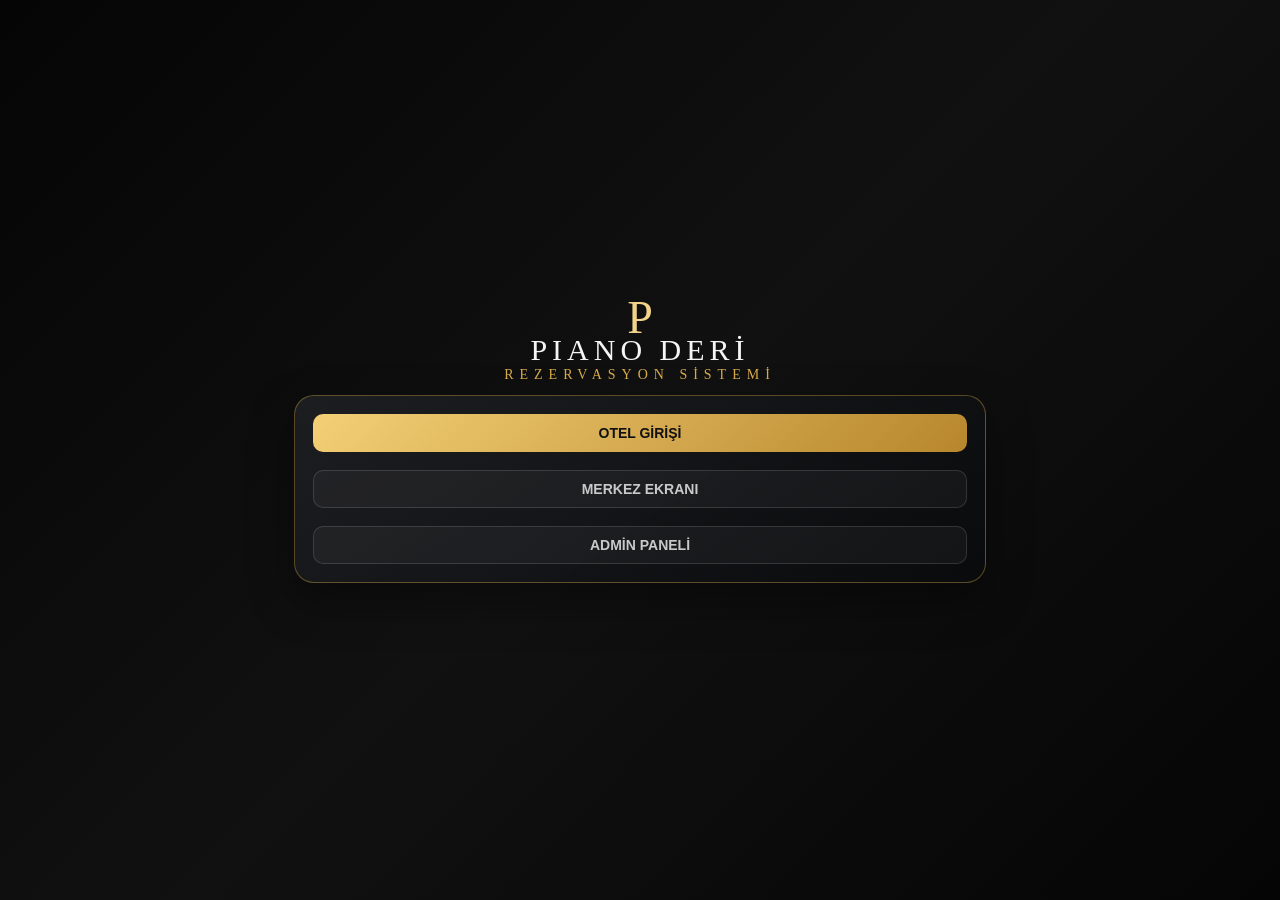
==== index.html @ ea299502 "Add files via upload" ====
<!DOCTYPE html><html lang="tr"><head><meta charset="UTF-8"><title>Piano Deri</title><link rel="stylesheet" href="assets/piano-theme.css"></head><body><div class="app" style="max-width:720px;display:grid;place-items:center"><div style="width:100%"><div class="app-brand"><div class="p">P</div><div class="name">PIANO DERİ</div><div class="sub">REZERVASYON SİSTEMİ</div></div><div class="panel-card"><button class="btn-gold" style="width:100%" onclick="location.href='hotel/login.html'">OTEL GİRİŞİ</button><br><br><button class="btn-dark" style="width:100%" onclick="location.href='center/dashboard.html'">MERKEZ EKRANI</button><br><br><button class="btn-dark" style="width:100%" onclick="location.href='admin/admin.html'">ADMİN PANELİ</button></div></div></div></body></html>
---- assets/piano-theme.css ----
:root{--gold:#d8aa4b;--gold2:#f1d48a;--border:rgba(216,170,75,.38);--text:#f5f5f5}
*{box-sizing:border-box}
body{margin:0;font-family:Arial,sans-serif;background:linear-gradient(135deg,#050505,#111,#050505);color:var(--text);overflow-x:hidden}
.app{min-height:100vh;padding:14px;max-width:100%;margin:auto}
.app-brand{text-align:center;margin-bottom:12px}
.app-brand .p{font-family:Georgia,serif;color:var(--gold2);font-size:46px;line-height:.65}
.app-brand .name{font-family:Georgia,serif;letter-spacing:5px;font-size:30px}
.app-brand .sub{font-family:Georgia,serif;color:var(--gold);letter-spacing:6px;font-size:14px}
.panel-card{background:linear-gradient(145deg,rgba(30,31,34,.92),rgba(10,11,13,.96));border:1px solid var(--border);border-radius:20px;box-shadow:0 18px 45px rgba(0,0,0,.38);padding:18px;margin-bottom:14px}
.grid{display:grid;gap:12px}.grid2{grid-template-columns:repeat(2,1fr)}.grid3{grid-template-columns:repeat(3,1fr)}.grid4{grid-template-columns:repeat(4,1fr)}
label{display:block;color:var(--gold2);font-weight:700;margin-bottom:6px;font-size:12px}
input,select,textarea{width:100%;background:rgba(0,0,0,.28);border:1px solid rgba(255,255,255,.13);color:var(--text);border-radius:10px;padding:10px 11px;font-size:14px}
textarea{min-height:70px}
input[type=checkbox]{width:auto;transform:scale(1.1)}
button{cursor:pointer}
.btn-gold{background:linear-gradient(135deg,#f3cf75,#b8872d);color:#111;border:0;border-radius:10px;padding:11px 14px;font-size:14px;font-weight:800}
.btn-dark{background:rgba(255,255,255,.04);color:#c9c9c9;border:1px solid rgba(255,255,255,.13);border-radius:10px;padding:10px 13px;font-size:14px;font-weight:700}
.btn-blue{background:#1d4ed8;color:white;border:0;border-radius:8px;padding:8px 10px;font-size:12px;font-weight:700}
.btn-red{background:#7f1d1d;color:white;border:0;border-radius:8px;padding:8px 10px;font-size:12px;font-weight:700}
.notice{background:rgba(127,29,29,.35);border:1px solid rgba(248,113,113,.55);color:#fecaca;border-radius:12px;padding:10px;margin-bottom:12px}
.ok{background:rgba(22,101,52,.28);border:1px solid rgba(34,197,94,.45);color:#bbf7d0;border-radius:12px;padding:10px;margin-bottom:12px}
table{width:100%;border-collapse:collapse;table-layout:auto}
th,td{padding:8px 7px;border-bottom:1px solid rgba(255,255,255,.1);text-align:left;font-size:12px;vertical-align:middle}
th{color:var(--gold2)}
.table-wrap{overflow-x:auto;max-width:100%}
.badge{display:inline-block;border-radius:999px;padding:4px 8px;font-size:11px;font-weight:800}
.pending{background:#1f2937;color:#ddd}.entered{background:#7c2d12;color:#fed7aa}.exited{background:#166534;color:#bbf7d0}.cancelled{background:#7f1d1d;color:#fecaca}.off{background:#78350f;color:#fde68a}
.time-title{background:rgba(216,170,75,.18);border:1px solid var(--border);border-radius:10px;padding:11px;margin:14px 0 8px;color:var(--gold2);font-size:20px;font-weight:800}
.center-layout{display:grid;grid-template-columns:190px minmax(0,1fr) 245px;gap:12px;align-items:start}
.side-menu{position:sticky;top:10px}.side-menu button{width:100%;display:block;margin-bottom:8px;text-align:left}
.section{display:none}.section.active{display:block}
.staff-list{display:flex;gap:7px;flex-wrap:wrap}.staff-pill{border:1px solid var(--border);border-radius:999px;padding:6px 9px;font-weight:700;font-size:12px}.staff-free{background:rgba(22,101,52,.22);border-color:rgba(34,197,94,.45);color:#bbf7d0}.staff-off{background:rgba(120,53,15,.35);border-color:rgba(251,191,36,.45);color:#fde68a}
.res-card{background:rgba(255,255,255,.04);border:1px solid rgba(255,255,255,.1);border-radius:14px;padding:14px;margin-bottom:10px}.res-title{font-size:18px;color:var(--gold2);font-weight:800}.res-meta{color:#d1d5db;line-height:1.6}.res-actions{display:flex;gap:8px;flex-wrap:wrap;margin-top:10px}.tab-row{display:flex;gap:8px;flex-wrap:wrap;margin-bottom:14px}
.compact-input{min-width:70px;max-width:100px}
.action-cell{white-space:nowrap}
@media(max-width:1100px){.center-layout{grid-template-columns:1fr}.grid4,.grid3,.grid2{grid-template-columns:1fr}.panel-card{padding:14px}.app-brand .name{font-size:24px}.side-menu{position:relative}}
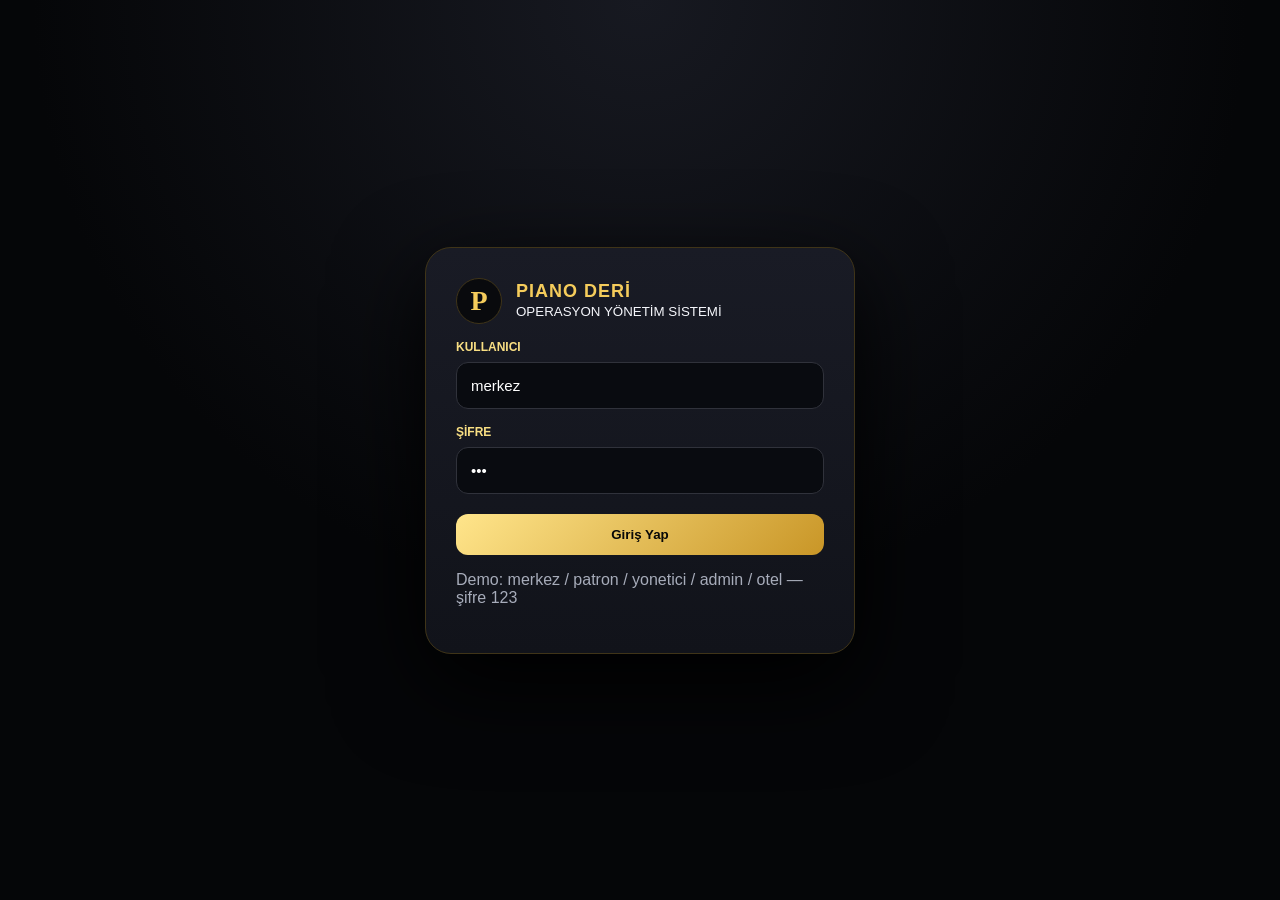
==== commit 563d729b: "Add files via upload" ====
--- a/index.html
+++ b/index.html
@@ -1 +1,16 @@
-<!DOCTYPE html><html lang="tr"><head><meta charset="UTF-8"><title>Piano Deri</title><link rel="stylesheet" href="assets/piano-theme.css"></head><body><div class="app" style="max-width:720px;display:grid;place-items:center"><div style="width:100%"><div class="app-brand"><div class="p">P</div><div class="name">PIANO DERİ</div><div class="sub">REZERVASYON SİSTEMİ</div></div><div class="panel-card"><button class="btn-gold" style="width:100%" onclick="location.href='hotel/login.html'">OTEL GİRİŞİ</button><br><br><button class="btn-dark" style="width:100%" onclick="location.href='center/dashboard.html'">MERKEZ EKRANI</button><br><br><button class="btn-dark" style="width:100%" onclick="location.href='admin/admin.html'">ADMİN PANELİ</button></div></div></div></body></html>
+<!doctype html>
+<html lang="tr">
+<head>
+  <meta charset="UTF-8" />
+  <meta name="viewport" content="width=device-width, initial-scale=1.0" />
+  <title>Piano Deri Operasyon</title>
+  <link rel="stylesheet" href="assets/style.css" />
+</head>
+<body>
+  <div id="app"></div>
+  <audio id="notifySound" preload="auto">
+    <source src="assets/notify.wav" type="audio/wav" />
+  </audio>
+  <script src="assets/app.js"></script>
+</body>
+</html>
--- a/assets/style.css
+++ b/assets/style.css
@@ -0,0 +1 @@
+:root{--bg:#050608;--panel:#151720;--panel2:#1b1e28;--line:#3f3418;--gold:#f5cc5b;--gold2:#f9df83;--text:#f5f6fb;--muted:#a7acba;--green:#88d85f;--red:#ff6b58;--blue:#5395ff}*{box-sizing:border-box}body{margin:0;background:radial-gradient(circle at top,#171921,#050608 55%);color:var(--text);font-family:Arial,Helvetica,sans-serif}.login{min-height:100vh;display:grid;place-items:center;padding:20px}.login-card{width:min(430px,100%);background:linear-gradient(180deg,#191b25,#11131a);border:1px solid var(--line);border-radius:26px;padding:30px;box-shadow:0 30px 90px #000}.logo{display:flex;align-items:center;gap:14px}.mark{width:46px;height:46px;border-radius:50%;border:1px solid var(--line);display:grid;place-items:center;color:var(--gold);font:bold 28px Georgia;background:#090a0d}.logo h1{font-size:18px;color:var(--gold);letter-spacing:1px;margin:0}.login-card input,.login-card select,.filter input,.filter select{width:100%;background:#090b10;border:1px solid #30323b;color:#fff;border-radius:12px;padding:14px;font-size:15px}.field{margin-top:16px}.field label,.filter label{display:block;color:var(--gold2);font-size:12px;font-weight:700;margin-bottom:8px}.btn{border:0;border-radius:12px;background:linear-gradient(135deg,#ffe58b,#c99627);color:#080808;font-weight:800;padding:13px 20px;cursor:pointer}.btn.dark{background:#262a34;color:var(--gold2);border:1px solid #3a3e4a}.btn.red{background:#742115;color:#fff}.app{display:grid;grid-template-columns:230px 1fr;min-height:100vh}.side{background:linear-gradient(180deg,#151820,#0d0f14);border-right:1px solid var(--line);padding:18px;position:sticky;top:0;height:100vh}.nav{margin-top:25px;display:grid;gap:8px}.nav button{background:#1b1e28;color:#dfe2ec;border:1px solid #30323b;border-radius:12px;text-align:left;padding:14px;cursor:pointer;font-weight:700}.nav button.active{background:linear-gradient(90deg,#3a321c,#20232d);color:var(--gold2);border-color:#7f6123}.main{padding:18px}.top{display:flex;justify-content:space-between;align-items:center;background:#11131a;border:1px solid var(--line);border-radius:18px;padding:14px 18px;margin-bottom:14px}.top-right{display:flex;gap:10px;align-items:center}.pill{background:#090b10;border:1px solid #30323b;border-radius:12px;padding:10px 14px;color:var(--gold2);font-weight:700}.grid{display:grid;gap:14px}.cols2{grid-template-columns:1fr 1fr}.cols4{grid-template-columns:repeat(4,1fr)}.card{background:linear-gradient(180deg,#1a1d27,#12151c);border:1px solid var(--line);border-radius:18px;padding:18px;box-shadow:0 15px 45px #0006}.card h2,.card h3{color:var(--gold2);margin:0 0 16px}.filter{display:grid;grid-template-columns:1fr 1.4fr auto auto;gap:14px;align-items:end}.stat{background:#12151d;border:1px solid #30323b;border-radius:14px;padding:18px;text-align:center}.stat small{display:block;color:var(--muted);font-weight:700}.stat b{font-size:32px;color:var(--gold)}.green b,.badge.green{color:var(--green)}.red b,.badge.red{color:var(--red)}table{width:100%;border-collapse:collapse;background:#101218;border-radius:14px;overflow:hidden}th{text-align:left;color:var(--gold2);font-size:13px;background:#090b10}th,td{padding:13px;border-bottom:1px solid #2a2d36}td{color:#eef0f7}.badge{display:inline-block;padding:5px 10px;border-radius:999px;background:#222633;font-weight:800;font-size:12px}.notice-stack{position:fixed;right:18px;bottom:18px;width:330px;display:flex;flex-direction:column-reverse;gap:10px;z-index:9}.notice{background:#0d5b2b;border:1px solid #22a657;border-radius:16px;padding:14px;box-shadow:0 15px 40px #000;color:#dfffe9;animation:blink 1s infinite}.notice small{display:block;opacity:.85;margin-top:5px}@keyframes blink{50%{filter:brightness(1.5)}}.report-line{display:grid;grid-template-columns:1.5fr repeat(4,.6fr);gap:10px;padding:14px;border-bottom:1px solid #2a2d36}.mobile-only{display:none}@media(max-width:900px){.app{grid-template-columns:1fr}.side{position:relative;height:auto}.nav{grid-template-columns:repeat(2,1fr)}.filter,.cols2,.cols4{grid-template-columns:1fr}.main{padding:10px}.table-wrap{overflow:auto}.top{align-items:flex-start;gap:10px;flex-direction:column}.notice-stack{left:12px;right:12px;width:auto}.report-line{grid-template-columns:1fr 1fr}.mobile-only{display:block}}
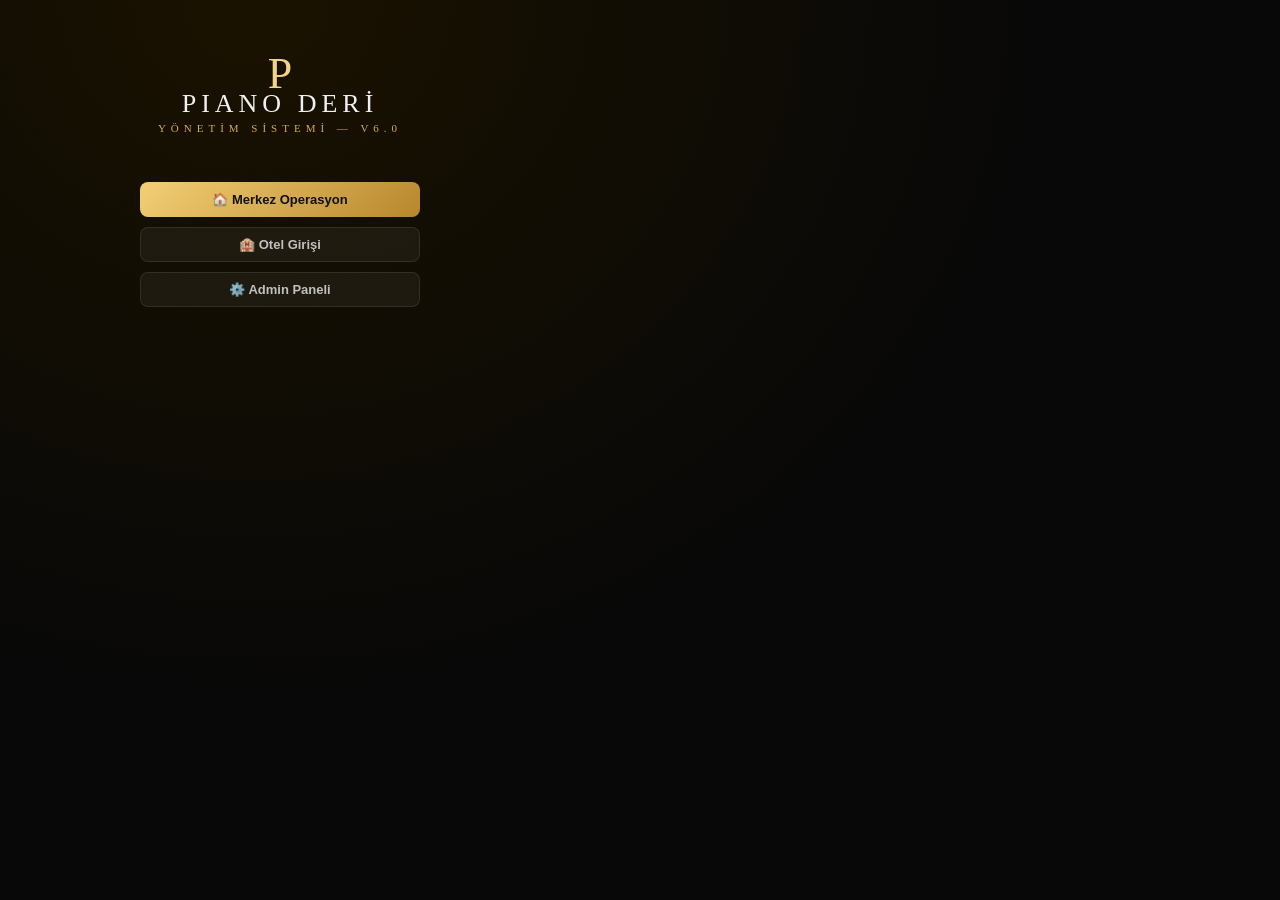
==== commit 32e148b7: "Add files via upload" ====
--- a/index.html
+++ b/index.html
@@ -1,16 +1,23 @@
-<!doctype html>
+<!DOCTYPE html>
 <html lang="tr">
 <head>
-  <meta charset="UTF-8" />
-  <meta name="viewport" content="width=device-width, initial-scale=1.0" />
-  <title>Piano Deri Operasyon</title>
-  <link rel="stylesheet" href="assets/style.css" />
+  <meta charset="UTF-8">
+  <title>Piano Deri V6.0</title>
+  <link rel="stylesheet" href="assets/piano-theme.css">
 </head>
 <body>
-  <div id="app"></div>
-  <audio id="notifySound" preload="auto">
-    <source src="assets/notify.wav" type="audio/wav" />
-  </audio>
-  <script src="assets/app.js"></script>
+<div class="app" style="max-width:560px;text-align:center;padding-top:60px">
+  <div class="app-brand">
+    <div class="p">P</div>
+    <div class="name">PIANO DERİ</div>
+    <div class="sub">YÖNETİM SİSTEMİ — V6.0</div>
+  </div>
+  <br><br>
+  <div style="display:flex;flex-direction:column;gap:10px;max-width:280px;margin:auto">
+    <a href="center/dashboard.html" class="btn-gold" style="display:block;text-decoration:none">🏠 Merkez Operasyon</a>
+    <a href="hotel/login.html"      class="btn-dark" style="display:block;text-decoration:none">🏨 Otel Girişi</a>
+    <a href="admin/admin.html"      class="btn-dark" style="display:block;text-decoration:none">⚙️ Admin Paneli</a>
+  </div>
+</div>
 </body>
 </html>
--- a/assets/piano-theme.css
+++ b/assets/piano-theme.css
@@ -0,0 +1,184 @@
+/* Piano Deri V6.1 */
+:root {
+  --gold:   #d8aa4b;
+  --gold2:  #f1d48a;
+  --gold3:  #a07830;
+  --border: rgba(216,170,75,.35);
+  --b2:     rgba(255,255,255,.09);
+  --text:   #f0f0f0;
+  --text2:  #a0a0a0;
+  --bg:     #080808;
+  --bg3:    rgba(30,31,36,.92);
+}
+*,*::before,*::after{box-sizing:border-box;}
+html,body{margin:0;padding:0;overflow-x:hidden;}
+body{
+  font-family:-apple-system,BlinkMacSystemFont,"Segoe UI",Arial,sans-serif;
+  background:radial-gradient(ellipse at 20% 0%,#1a1200 0%,var(--bg) 55%),
+             radial-gradient(ellipse at 80% 100%,#0d0a00 0%,var(--bg) 55%);
+  background-attachment:fixed;color:var(--text);font-size:14px;
+}
+.app{min-height:100vh;padding:14px 12px 80px;width:100%;max-width:100%;overflow-x:hidden;}
+.app-brand{text-align:center;margin-bottom:16px;}
+.app-brand .p    {font-family:Georgia,serif;color:var(--gold2);font-size:44px;line-height:.65;}
+.app-brand .name {font-family:Georgia,serif;letter-spacing:5px;font-size:26px;color:var(--text);}
+.app-brand .sub  {font-family:Georgia,serif;color:var(--gold);letter-spacing:5px;font-size:11px;margin-top:3px;}
+
+.panel-card{
+  background:var(--bg3);border:1px solid var(--border);
+  border-radius:14px;box-shadow:0 12px 40px rgba(0,0,0,.45);
+  padding:16px;margin-bottom:12px;
+}
+
+.grid  {display:grid;gap:9px;}
+.grid2 {grid-template-columns:repeat(2,1fr);}
+.grid3 {grid-template-columns:repeat(3,1fr);}
+.grid4 {grid-template-columns:repeat(4,1fr);}
+
+label{display:block;color:var(--gold2);font-weight:700;margin-bottom:4px;font-size:11px;text-transform:uppercase;letter-spacing:.5px;}
+input,select,textarea{
+  width:100%;background:rgba(0,0,0,.35);border:1px solid var(--b2);
+  color:var(--text);border-radius:8px;padding:9px 11px;font-size:13px;
+  outline:none;font-family:inherit;transition:border-color .2s;
+}
+input:focus,select:focus,textarea:focus{border-color:var(--gold3);}
+input[type="checkbox"]{width:auto;transform:scale(1.3);margin-right:5px;accent-color:var(--gold);}
+textarea{min-height:66px;resize:vertical;}
+input:disabled,select:disabled{opacity:.45;cursor:not-allowed;}
+
+.btn-gold{background:linear-gradient(135deg,#f3cf75,#b8872d);color:#111;border:0;border-radius:8px;padding:10px 14px;font-size:13px;font-weight:800;cursor:pointer;transition:opacity .15s,transform .1s;}
+.btn-gold:hover{opacity:.9;transform:translateY(-1px);}
+.btn-dark{background:rgba(255,255,255,.05);color:#c0c0c0;border:1px solid var(--b2);border-radius:8px;padding:9px 13px;font-size:13px;font-weight:600;cursor:pointer;transition:background .15s;}
+.btn-dark:hover{background:rgba(255,255,255,.1);}
+.btn-red {background:rgba(127,29,29,.85);color:#fca5a5;border:0;border-radius:8px;padding:8px 11px;font-weight:700;cursor:pointer;}
+.btn-red:hover{background:rgba(127,29,29,1);}
+.btn-blue{background:#1d4ed8;color:#fff;border:0;border-radius:8px;padding:8px 11px;font-weight:700;cursor:pointer;}
+.btn-blue:hover{background:#1e40af;}
+.btn-sm{padding:5px 9px;font-size:11px;}
+
+.notice{background:rgba(127,29,29,.3);border:1px solid rgba(248,113,113,.5);color:#fecaca;border-radius:10px;padding:9px 12px;margin-bottom:11px;}
+.ok    {background:rgba(20,83,45,.25);border:1px solid rgba(34,197,94,.4);color:#bbf7d0;border-radius:10px;padding:9px 12px;margin-bottom:11px;}
+
+/* ── TABLO ── */
+.table-wrap{overflow-x:auto;width:100%;-webkit-overflow-scrolling:touch;}
+table{width:100%;border-collapse:collapse;min-width:900px;}
+th,td{padding:7px 8px;border-bottom:1px solid rgba(255,255,255,.07);text-align:left;font-size:11px;vertical-align:middle;white-space:nowrap;}
+th{color:var(--gold2);font-size:10px;text-transform:uppercase;letter-spacing:.4px;background:rgba(0,0,0,.2);position:sticky;top:0;z-index:1;}
+
+/* ── SATIR RENKLERİ ── */
+tr.row-girdi  > td{background:rgba(234,179,8,.14)!important;}
+tr.row-cikti  > td{background:rgba(34,197,94,.12)!important;}
+tr.row-cancel > td{background:rgba(220,38,38,.22)!important;}
+tr.row-girdi:hover  > td{background:rgba(234,179,8,.24)!important;}
+tr.row-cikti:hover  > td{background:rgba(34,197,94,.22)!important;}
+tr.row-cancel:hover > td{background:rgba(220,38,38,.32)!important;}
+tr:not(.row-girdi):not(.row-cikti):not(.row-cancel):hover > td{background:rgba(255,255,255,.03);}
+
+/* ── BADGE ── */
+.badge{display:inline-block;border-radius:999px;padding:3px 8px;font-size:10px;font-weight:800;}
+.pending  {background:rgba(31,41,55,.8);color:#d1d5db;border:1px solid rgba(255,255,255,.1);}
+.entered  {background:rgba(120,53,15,.8);color:#fde68a;border:1px solid rgba(251,191,36,.4);}
+.exited   {background:rgba(20,83,45,.8);color:#bbf7d0;border:1px solid rgba(34,197,94,.3);}
+.cancelled{background:rgba(127,29,29,.9);color:#fca5a5;border:1px solid rgba(248,113,113,.4);}
+.updated  {background:rgba(30,58,95,.8);color:#93c5fd;border:1px solid rgba(96,165,250,.3);}
+.off      {background:rgba(120,53,15,.3);color:#fde68a;border:1px solid rgba(251,191,36,.3);}
+
+/* ── PERSONEL ── */
+.staff-list{display:flex;flex-wrap:wrap;gap:6px;}
+.staff-pill{border:1px solid var(--border);border-radius:999px;padding:4px 10px;font-weight:700;font-size:11px;}
+.staff-free{background:rgba(20,83,45,.2);border-color:rgba(34,197,94,.4);color:#bbf7d0;}
+.staff-off {background:rgba(120,53,15,.3);border-color:rgba(251,191,36,.4);color:#fde68a;}
+.staff-busy{background:rgba(124,45,18,.2);border-color:rgba(251,146,60,.4);color:#fed7aa;}
+
+/* ── LAYOUT: tam genişlik, taşma yok ── */
+.center-layout{
+  display:grid;
+  grid-template-columns:170px minmax(0,1fr) 240px;
+  gap:12px;
+  align-items:start;
+  width:100%;
+}
+.side-menu{position:sticky;top:12px;}
+.side-menu button{width:100%;display:block;margin-bottom:5px;text-align:left;}
+.side-menu .active-menu{background:rgba(216,170,75,.15);border-color:var(--gold3);color:var(--gold2);}
+.section{display:none;}
+.section.active{display:block;}
+
+.time-title{background:rgba(216,170,75,.1);border:1px solid var(--border);border-radius:8px;padding:9px 13px;margin:10px 0 4px;color:var(--gold2);font-size:16px;font-weight:800;}
+
+/* ── İSTATİSTİK ── */
+.stat-cards{display:grid;grid-template-columns:repeat(4,1fr);gap:9px;margin-bottom:12px;}
+.stat-card{background:var(--bg3);border:1px solid var(--border);border-radius:11px;padding:12px 14px;text-align:center;}
+.stat-card .s-val{font-size:26px;font-weight:900;color:var(--gold2);line-height:1.1;}
+.stat-card .s-lbl{font-size:10px;color:var(--text2);text-transform:uppercase;letter-spacing:.4px;margin-top:2px;}
+
+.bar-chart{display:flex;flex-direction:column;gap:6px;}
+.bar-row{display:flex;align-items:center;gap:7px;}
+.bar-label{width:90px;font-size:11px;color:var(--text2);text-align:right;white-space:nowrap;overflow:hidden;text-overflow:ellipsis;flex-shrink:0;}
+.bar-track{flex:1;background:rgba(255,255,255,.05);border-radius:3px;height:18px;overflow:hidden;}
+.bar-fill{height:100%;background:linear-gradient(90deg,var(--gold3),var(--gold2));border-radius:3px;transition:width .5s ease;min-width:2px;}
+.bar-fill.blue{background:linear-gradient(90deg,#1e40af,#60a5fa);}
+.bar-fill.green{background:linear-gradient(90deg,#14532d,#4ade80);}
+.bar-value{width:30px;font-size:11px;font-weight:700;color:var(--gold2);text-align:right;flex-shrink:0;}
+
+.perf-row{display:flex;align-items:center;gap:9px;padding:8px 11px;border-radius:8px;background:rgba(255,255,255,.03);border:1px solid var(--b2);margin-bottom:6px;}
+.perf-rank{width:24px;height:24px;border-radius:50%;display:flex;align-items:center;justify-content:center;font-weight:900;font-size:11px;flex-shrink:0;}
+.rank-1{background:linear-gradient(135deg,#f3cf75,#b8872d);color:#111;}
+.rank-2{background:rgba(192,192,192,.2);color:#d4d4d4;}
+.rank-3{background:rgba(176,110,50,.3);color:#d97706;}
+.rank-n{background:rgba(255,255,255,.06);color:#666;}
+.perf-name{flex:1;font-weight:700;font-size:12px;}
+.perf-meta{font-size:10px;color:var(--text2);}
+.perf-bar-wrap{width:80px;}
+
+/* ── TAB ── */
+.tab-bar{display:flex;gap:4px;margin-bottom:11px;flex-wrap:wrap;}
+.tab-btn{padding:7px 14px;border-radius:6px;border:1px solid var(--b2);background:rgba(255,255,255,.04);color:var(--text2);font-weight:700;font-size:12px;cursor:pointer;}
+.tab-btn.active{background:rgba(216,170,75,.15);border-color:var(--gold3);color:var(--gold2);}
+
+/* ── KOMPAKT INPUT ── */
+.ci{min-width:55px;max-width:78px;padding:5px 6px;font-size:11px;}
+.si{min-width:78px;max-width:115px;padding:5px 6px;font-size:11px;}
+.ti{min-width:68px;max-width:84px;padding:5px 6px;font-size:11px;}
+.action-cell{white-space:nowrap;}
+.action-cell button{margin:1px;padding:4px 7px;font-size:10px;}
+
+/* ── MODAL ── */
+.modal-overlay{position:fixed;inset:0;background:rgba(0,0,0,.8);z-index:1000;display:flex;align-items:center;justify-content:center;padding:14px;}
+.modal-box{background:var(--bg3);border:1px solid var(--border);border-radius:14px;padding:20px;width:100%;max-width:480px;max-height:90vh;overflow-y:auto;}
+.modal-box h3{color:var(--gold2);margin-top:0;}
+
+/* ── OTEL KARTLARI ── */
+.res-card{background:var(--bg3);border:1px solid var(--border);border-radius:11px;padding:13px;margin-bottom:8px;}
+.res-time{font-size:18px;font-weight:900;color:var(--gold2);}
+.res-detail{font-size:12px;color:var(--text2);margin:2px 0;}
+.res-actions{display:flex;gap:6px;flex-wrap:wrap;margin-top:8px;}
+.day-nav{display:flex;align-items:center;gap:7px;margin-bottom:11px;flex-wrap:wrap;}
+.day-nav .day-label{flex:1;text-align:center;font-weight:700;font-size:14px;color:var(--gold2);}
+
+.search-filters{display:grid;grid-template-columns:repeat(3,1fr);gap:8px;margin-bottom:11px;}
+.top-bar{display:flex;align-items:center;gap:9px;flex-wrap:wrap;margin-bottom:12px;}
+.top-bar h2{margin:0;color:var(--gold2);font-size:15px;flex:1;}
+.divider{border:0;border-top:1px solid var(--b2);margin:12px 0;}
+
+/* ── GRUP BADGE ── */
+.grup1{background:rgba(37,99,235,.25);border:1px solid rgba(96,165,250,.4);color:#93c5fd;border-radius:5px;padding:2px 7px;font-size:10px;font-weight:700;}
+.grup2{background:rgba(124,45,18,.25);border:1px solid rgba(251,146,60,.4);color:#fed7aa;border-radius:5px;padding:2px 7px;font-size:10px;font-weight:700;}
+
+/* ── RESPONSIVE ── */
+@media(max-width:1200px){
+  .center-layout{grid-template-columns:1fr;}
+  .side-menu{position:relative;display:flex;flex-wrap:wrap;gap:5px;}
+  .side-menu button{width:auto;flex:1;min-width:100px;}
+}
+@media(max-width:900px){
+  .stat-cards{grid-template-columns:repeat(2,1fr);}
+  .grid4,.grid3{grid-template-columns:1fr 1fr;}
+  .search-filters{grid-template-columns:1fr 1fr;}
+}
+@media(max-width:600px){
+  .stat-cards{grid-template-columns:1fr 1fr;}
+  .grid4,.grid3,.grid2{grid-template-columns:1fr;}
+  .search-filters{grid-template-columns:1fr;}
+  .app{padding:10px 8px 60px;}
+}
